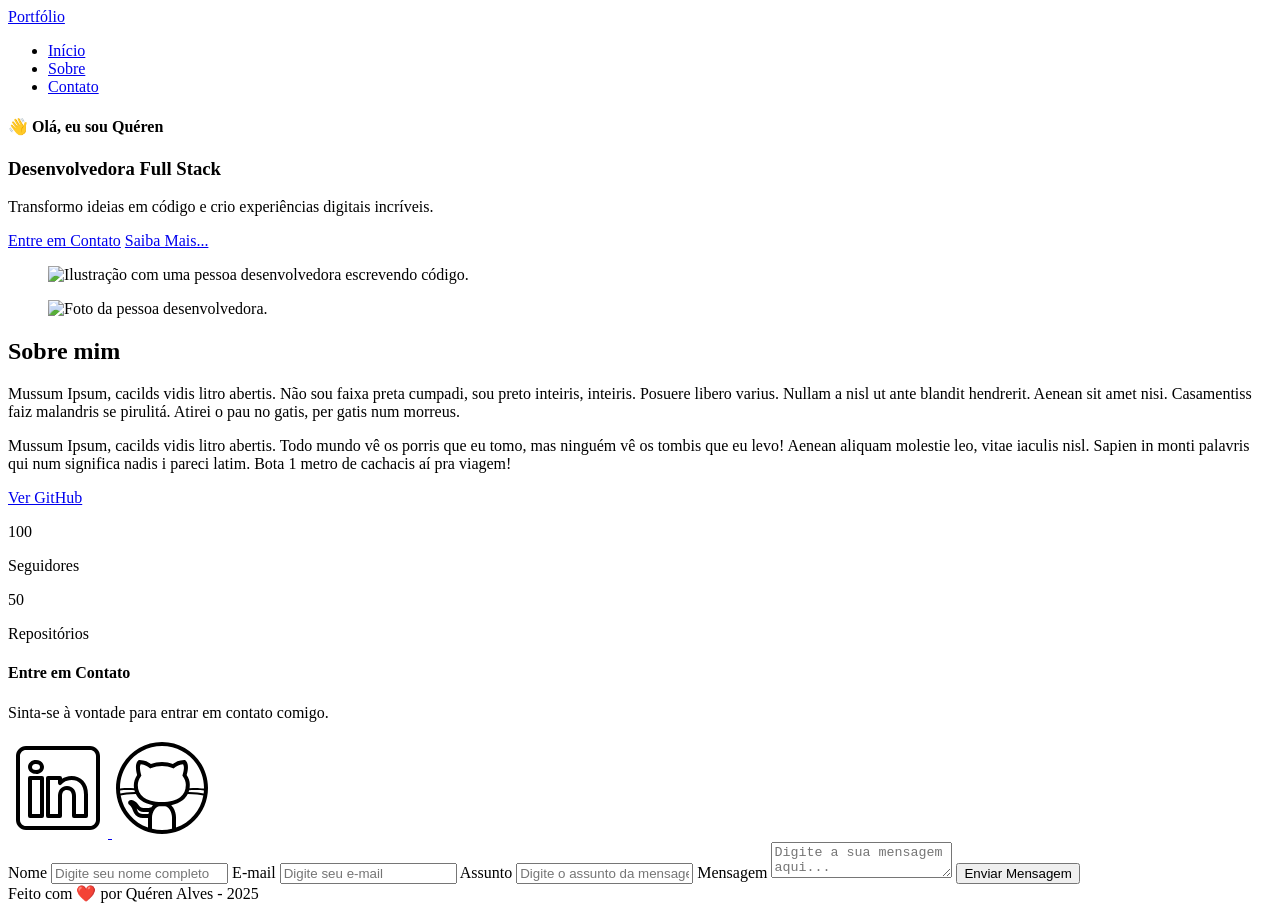
==== index.html @ bed0ec0c ":sparkles: Construção da Página index.html" ====
<!DOCTYPE html>
<html lang="pt-br">
<head>
    <meta charset="UTF-8">
    <meta name="viewport" content="width=device-width, initial-scale=1.0">
    <meta name="author" content="Quéren Alves">
    <meta name="description" content="Portfólio da Quéren Alves, desenvolvedor Full Stack. Conheça meus projetos e entre em contato.">
    <meta name="robots" content="index, follow">
    <link rel="icon" type="image/svg+xml" href="./assets/img/favicon.svg">
    <title>Portfólio da Quéren</title>
</head>
<body> 
    <header class="flex menu_container">
        <article class="menu_content">
            <div id="titulo">
                <a href="#">Portfólio</a>
            </div>
            <nav>
                <ul class="flex menu_list">
                    <li><a href="#hero">Início</a></li>
                    <li><a href="#about">Sobre</a></li>
                    <li><a href="#contact">Contato</a></li>
                </ul>
            </nav>
        </article>
    </header>

    <main>
        <section id="hero" class="hero_container">
            <article class="hero_content">
                <h4>👋 Olá, eu sou Quéren</h4>
                <h1>Desenvolvedora Full Stack</h1>
                <p>Transformo ideias em código e crio experiências digitais incríveis.</p>
                <div class="hero_buttons">
                    <a href="#contact" class="botao">Entre em Contato</a>
                    <a href="#about" class="botao-outline">Saiba Mais...</a>
                </div>
            </article>
            <figure class="hero_image">
                <img src="assets/img/dev_woman.svg" alt="Ilustração com uma pessoa desenvolvedora escrevendo código." class="ilustracao float-animation">
            </figure>
        </section>

        <section id="about" class="about_container">
            <figure class="about_image">
                <img src="assets/img/avatar_dev_woman.svg" alt="Foto da pessoa desenvolvedora.">
            </figure>
            <article class="about_content">
                <h2>Sobre mim</h2>
                <p>Mussum Ipsum, cacilds vidis litro abertis.  Não sou faixa preta cumpadi, sou preto inteiris, inteiris. Posuere libero varius. Nullam a nisl ut ante blandit hendrerit. Aenean sit amet nisi. Casamentiss faiz malandris se pirulitá. Atirei o pau no gatis, per gatis num morreus.</p>
                <p>Mussum Ipsum, cacilds vidis litro abertis.  Todo mundo vê os porris que eu tomo, mas ninguém vê os tombis que eu levo! Aenean aliquam molestie leo, vitae iaculis nisl. Sapien in monti palavris qui num significa nadis i pareci latim. Bota 1 metro de cachacis aí pra viagem!</p>
                <div class="about_stats">
                    <a href="#" target="_blank" class="botao">Ver GitHub</a>
                    <div class="stat-item">
                        <p class="stat-number">100</p>
                        <p class="stat-label">Seguidores</p>
                    </div>
                    <div class="stat-item">
                        <p class="stat-number">50</p>
                        <p class="stat-label">Repositórios</p>
                    </div>
                </div>
            </article>
        </section>

        <section id="contact">
            <article class="contact_info">
                <h4>Entre em Contato</h4>
                <p>Sinta-se à vontade para entrar em contato comigo.</p>
                <div class="social_container">
                    <a href="https://www.linkedin.com/in/querenhalves/" target="_blank" class="social_icon">
                        <img src="assets/img/linkedin.svg" alt="Link para o Linkedin">
                    </a>
                    <a href="https://github.com/queren-alves/" target="_blank" class="social_icon">
                        <img src="assets/img/github.svg" alt="Link para o GitHub">
                    </a>
                </div>
            </article>
            <form id="formulario">
                <label for="nome">Nome</label>
                <input id="nome" name="nome" type="text" placeholder="Digite seu nome completo">
                <span id="txtNome"></span>

                <label for="email">E-mail</label>
                <input id="email" name="email" type="email" placeholder="Digite seu e-mail">
                <span id="txtEmail"></span>

                <label for="assunto">Assunto</label>
                <input id="assunto" name="assunto" type="text" placeholder="Digite o assunto da mensagem">
                <span id="txtAssunto"></span>

                <label for="mensagem">Mensagem</label>
                <textarea id="mensagem" name="mensagem" placeholder="Digite a sua mensagem aqui..."></textarea>
                
                <button class="botao" type="submit">Enviar Mensagem</button>
            </form>
        </section>
    </main>

    <footer>
        Feito com ❤️ por Quéren Alves - 2025
    </footer>
</body>
</html>
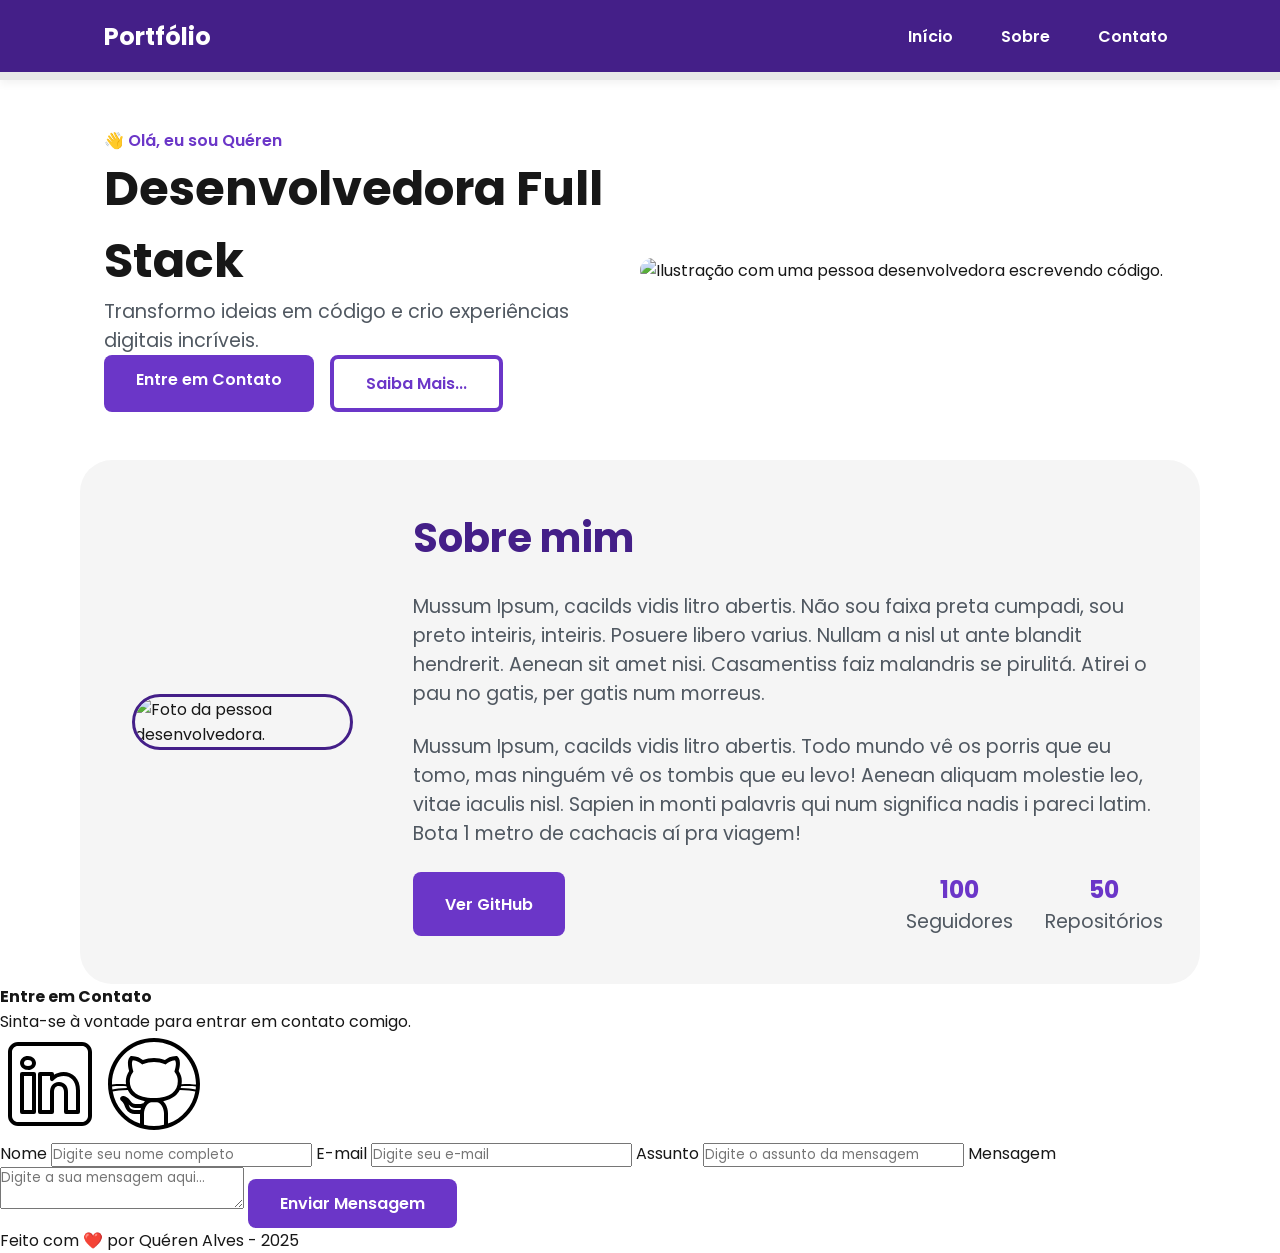
==== commit 6f48ca83: ":sparkles: Estilo Inicial" ====
--- a/index.html
+++ b/index.html
@@ -1,12 +1,16 @@
 <!DOCTYPE html>
 <html lang="pt-br">
 <head>
+    <link rel="preconnect" href="https://fonts.googleapis.com">
+    <link rel="preconnect" href="https://fonts.gstatic.com" crossorigin>
+    <link href="https://fonts.googleapis.com/css2?family=Poppins&display=swap" rel="stylesheet">
     <meta charset="UTF-8">
     <meta name="viewport" content="width=device-width, initial-scale=1.0">
     <meta name="author" content="Quéren Alves">
     <meta name="description" content="Portfólio da Quéren Alves, desenvolvedor Full Stack. Conheça meus projetos e entre em contato.">
     <meta name="robots" content="index, follow">
     <link rel="icon" type="image/svg+xml" href="./assets/img/favicon.svg">
+    <link rel="stylesheet" href="./assets/css/styles.css" />
     <title>Portfólio da Quéren</title>
 </head>
 <body> 
@@ -51,13 +55,15 @@
                 <p>Mussum Ipsum, cacilds vidis litro abertis.  Todo mundo vê os porris que eu tomo, mas ninguém vê os tombis que eu levo! Aenean aliquam molestie leo, vitae iaculis nisl. Sapien in monti palavris qui num significa nadis i pareci latim. Bota 1 metro de cachacis aí pra viagem!</p>
                 <div class="about_stats">
                     <a href="#" target="_blank" class="botao">Ver GitHub</a>
-                    <div class="stat-item">
-                        <p class="stat-number">100</p>
-                        <p class="stat-label">Seguidores</p>
-                    </div>
-                    <div class="stat-item">
-                        <p class="stat-number">50</p>
-                        <p class="stat-label">Repositórios</p>
+                    <div class="stat-wrapper">
+                        <div class="stat-item">
+                            <p class="stat-number">100</p>
+                            <p class="stat-label">Seguidores</p>
+                        </div>
+                        <div class="stat-item">
+                            <p class="stat-number">50</p>
+                            <p class="stat-label">Repositórios</p>
+                        </div>
                     </div>
                 </div>
             </article>
--- a/assets/css/styles.css
+++ b/assets/css/styles.css
@@ -0,0 +1,264 @@
+* {
+    margin: 0;
+    padding: 0;
+    box-sizing: border-box;
+    text-decoration: none;
+    outline: none;
+    font-family: 'Poppins', sans-serif;
+}
+
+:root {
+    --purple-50:  #f4eaff; 
+    --purple-100: #e9dcfa; 
+    --purple-200: #cdb3f0; 
+    --purple-300: #b186e5; 
+    --purple-400: #9460db; 
+    --purple-500: #6b36c8; 
+    --purple-600: #5b2ca0; 
+    --purple-700: #4c2177; 
+    --purple-800: #441f88; 
+    --purple-900: #2a0e4d; 
+    --gray-100: #f5f5f5;
+    --gray-200: #e8e8e8;
+    --gray-400: #505861;
+    --black-800: #171717;
+    --white: #ffffff;
+    --error: #e63946;
+ 
+    --shadow-sm: 0 0.25rem 0.5rem #0000000D; /*top right bottom left*/
+    --shadow-md: 0 0.25rem 0.75rem #6B36C84D;
+    --shadow-lg: 0 0.5rem 1.5rem #6B36C833;
+    --shadow-focus: 0 0 0 0.25rem #6B36C81A;
+}
+
+html {
+    scroll-behavior: smooth;
+}
+
+body {
+    display: flex;
+    flex-direction: column;
+    min-height: 100vh;
+    background-color: var(--white);
+    color: var(--black-800);
+}
+
+main {
+    flex: 1;
+}
+
+a, 
+button {
+    cursor: pointer;
+}
+
+.botao, 
+.botao-outline {
+    padding: 0.75rem 2rem;
+    border-radius: 0.5rem;
+    font-size: 1rem;
+    font-weight: 600;
+    text-align: center;
+    transition: all 0.3s ease;
+}
+
+.botao {
+    border: none;
+    color: var(--white);
+    background-color: var(--purple-500);
+}
+
+.botao:hover {
+    background-color: var(--purple-800);
+    box-shadow: var(--shadow-md);
+    transform: translateY(-0.25rem);
+}
+
+.botao-outline {
+    border: 0.25rem solid var(--purple-500);
+    color: var(--purple-500);
+    background-color: transparent;
+}
+
+.botao-outline:hover {
+    background-color: var(--purple-500);
+    color: var(--white);
+    box-shadow: var(--shadow-md);
+    transform: translateY(-0.25rem);
+}
+
+.menu_container {
+    position: sticky;
+    top: 0;
+    width: 100%;
+    height: 5rem;
+    background-color: var(--purple-800);
+    border-bottom: 0.5rem solid var(--gray-200);
+    box-shadow: var(--shadow-sm);
+    z-index: 1000;
+}
+
+.menu_content {
+    display: flex;
+    justify-content: space-between;
+    align-items: center;
+    width: 70rem;
+    height: 100%;
+    padding: 0 1.5rem;
+    margin: 0 auto;
+}
+
+.menu_container a {
+    font-weight: 600;
+    color: var(--white);
+    transition: color 0.3s ease;
+}
+
+.menu_container a:hover {
+    color: var(--purple-200);
+}
+
+#titulo a {
+    font-size: 1.5rem;
+    font-weight: 700;
+}
+
+.menu_list {
+    display: flex;
+    list-style: none;
+    gap: 2rem;
+}
+
+.menu_list a {
+    padding: 0.5rem;
+}
+
+.hero_container, 
+.about_container, 
+.contact_container {
+    max-width: 70rem;
+    margin: 0 auto;
+    padding: 3rem 1.5rem;
+    scroll-margin-top: 6rem;
+}
+
+.hero_container {
+    display: flex;
+    flex-direction: row;
+}
+
+.hero_buttons {
+    display: flex;
+    flex-direction: row;
+    gap: 1rem;
+}
+
+.hero_content {
+    display: flex;
+    flex-direction: column;
+    justify-content: space-between;
+    flex: 1;
+    max-width: 50%;
+}
+
+.hero_content h4 {
+    color: var(--purple-500);
+    font-weight: 600;
+}
+
+.hero_content h1 {
+    font-size: 3rem;
+    font-weight: 700;
+}
+
+.hero_content p {
+    font-size: 1.2rem;
+    color: var(--gray-400);
+}
+
+.hero_image {
+    flex: 1;
+    display: flex;
+    justify-content: center;
+    align-items: center;
+    max-width: 50%;
+}
+
+.ilustracao {
+    width: 100%;
+    max-width: 100%;
+    border-radius: 2rem;
+}
+
+.about_container {
+    display: flex;
+    flex-direction: row;
+    gap: 2rem;
+    background-color: var(--gray-100);
+    border-radius: 2rem;
+}
+
+.about_content {
+    display: flex;
+    flex-direction: column;
+    gap: 1.5rem;
+    max-width: 70%;
+    color: var(--gray-400);
+    font-size: 1.2rem;
+}
+
+.about_content h2 {
+    color: var(--purple-800);
+    font-size: 2.5rem;
+    font-weight: 700;
+}
+
+
+.about_image img {
+    border: 0.2rem solid var(--purple-800);
+    border-radius: 10rem;
+    max-width: 80%;
+}
+
+.about_image {
+    display: flex;
+    justify-content: center;
+    align-items: center;
+    max-width: 30%;
+}
+
+.about_stats {
+    display: flex;
+    flex-direction: row;
+    justify-content: space-between;
+}
+
+.about_stats a {
+    display: flex;
+    align-items: center;
+}
+
+.stat-item {
+    display: flex;
+    flex-direction: column;
+    justify-content: center;
+    align-items: center;
+}
+
+.stat-number {
+    font-size: 1.5rem;
+    font-weight: 700;
+    color: var(--purple-500);
+}
+
+.stat-wrapper {
+    display: flex;
+    flex-direction: row;
+    gap: 2rem;
+}
+
+
+
+
+
+
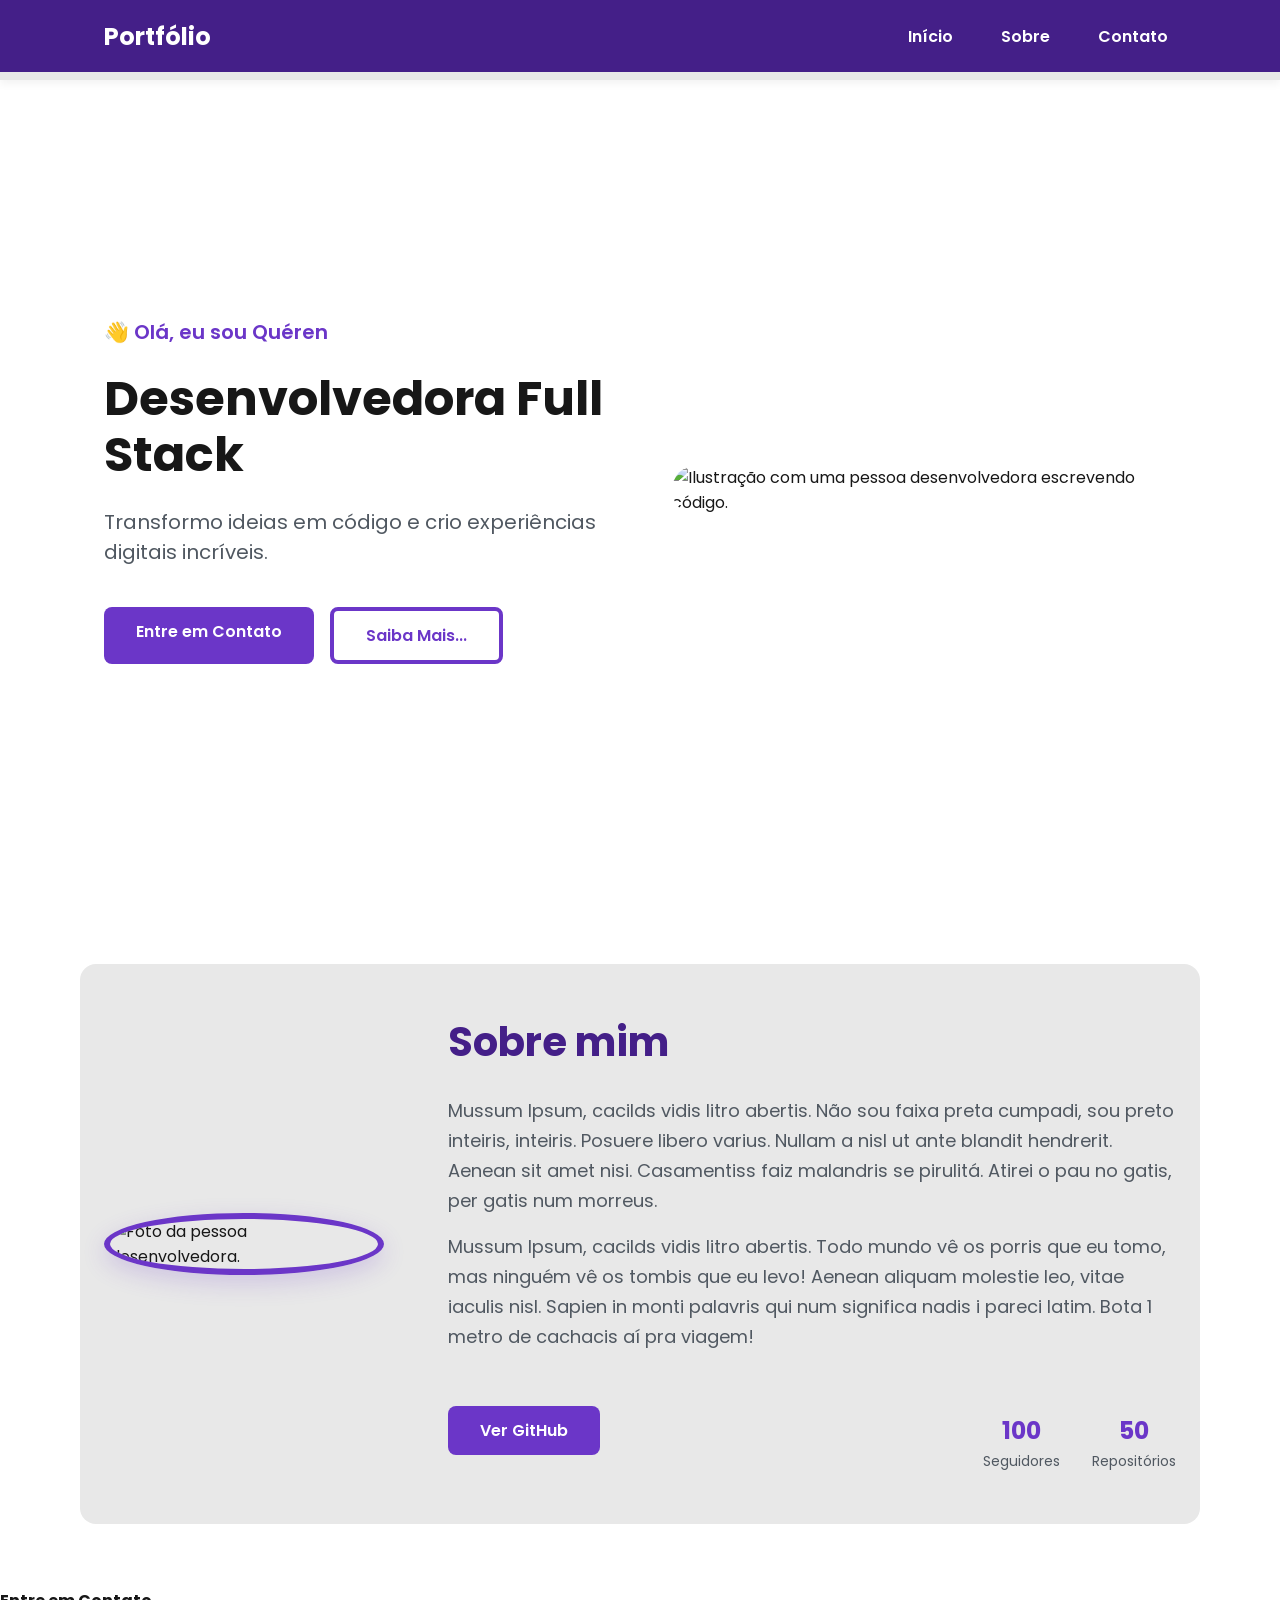
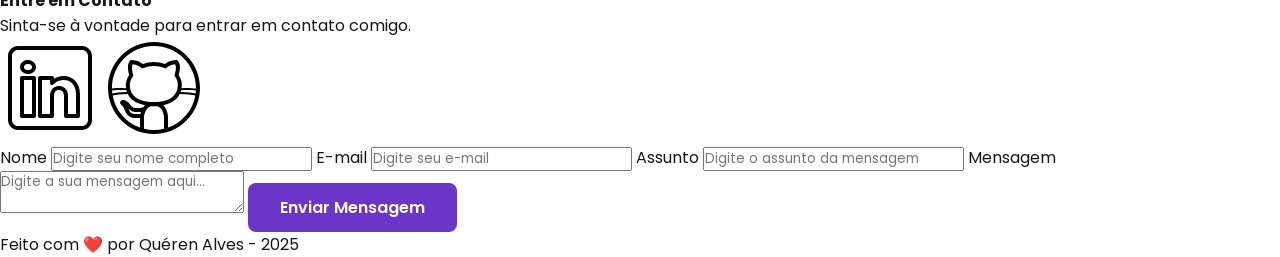
==== commit d67760ae: ":sparkles: Finalização do CSS da seção about" ====
--- a/index.html
+++ b/index.html
@@ -55,7 +55,7 @@
                 <p>Mussum Ipsum, cacilds vidis litro abertis.  Todo mundo vê os porris que eu tomo, mas ninguém vê os tombis que eu levo! Aenean aliquam molestie leo, vitae iaculis nisl. Sapien in monti palavris qui num significa nadis i pareci latim. Bota 1 metro de cachacis aí pra viagem!</p>
                 <div class="about_stats">
                     <a href="#" target="_blank" class="botao">Ver GitHub</a>
-                    <div class="stat-wrapper">
+                    <div class="stats-wrapper">
                         <div class="stat-item">
                             <p class="stat-number">100</p>
                             <p class="stat-label">Seguidores</p>
--- a/assets/css/styles.css
+++ b/assets/css/styles.css
@@ -143,37 +143,42 @@
 }
 
 .hero_container {
-    display: flex;
-    flex-direction: row;
-}
-
-.hero_buttons {
-    display: flex;
-    flex-direction: row;
-    gap: 1rem;
+    min-height: calc(100vh - 5rem);
+    display: flex;
+    align-items: center;
+    gap: 4rem;
 }
 
 .hero_content {
+    flex: 1;
     display: flex;
     flex-direction: column;
-    justify-content: space-between;
-    flex: 1;
-    max-width: 50%;
+    gap: 1.5rem;
 }
 
 .hero_content h4 {
+    font-size: 1.25rem;
+    font-weight: 600;
     color: var(--purple-500);
-    font-weight: 600;
 }
 
 .hero_content h1 {
     font-size: 3rem;
     font-weight: 700;
+    line-height: 3.5rem;
+    color: var(--black-800);
 }
 
 .hero_content p {
-    font-size: 1.2rem;
+    font-size: 1.25rem;
+    font-weight: 1.75rem;
     color: var(--gray-400);
+}
+
+.hero_buttons {
+    display: flex;
+    gap: 1rem;
+    margin-top: 1rem;
 }
 
 .hero_image {
@@ -181,7 +186,6 @@
     display: flex;
     justify-content: center;
     align-items: center;
-    max-width: 50%;
 }
 
 .ilustracao {
@@ -190,75 +194,84 @@
     border-radius: 2rem;
 }
 
+@keyframes float {
+    0%, 100% {
+        transform: translateY(0);
+    }
+    50% {
+        transform: translateY(-1.25rem);
+    }
+}
+
+.float-animation {
+    animation: float 3s ease-in-out infinite;
+}
+
 .about_container {
+    margin: 4rem auto;
+    display: flex;
+    align-items: center;
+    gap: 4rem;
+    background-color: var(--gray-200);
+    border-radius: 1rem;
+}
+
+.about_image {
+    flex: 0 0 17.5rem;
+}
+
+.about_image img {
+    width: 100%;
+    border: 0.375rem solid var(--purple-500);
+    border-radius: 50%;
+    box-shadow: var(--shadow-lg);
+}
+
+.about_content h2 {
+    font-size: 2.5rem;
+    font-weight: 700;
+    margin-bottom: 1.5rem;
+    color: var(--purple-800);
+}
+
+.about_content p {
+    font-size: 1.125rem;
+    line-height: 1.875rem;
+    color: var(--gray-400);
+    margin-bottom: 1rem;
+}
+
+.about_stats {
+    display: flex;
+    gap: 2rem;
+    margin-top: 2rem;
+    align-items: center;
+}
+
+.about_stats .botao {
+    margin-right: auto;
+}
+
+.stat-item {
+    text-align: center;
+}
+
+.stats-wrapper {
     display: flex;
     flex-direction: row;
     gap: 2rem;
-    background-color: var(--gray-100);
-    border-radius: 2rem;
-}
-
-.about_content {
-    display: flex;
-    flex-direction: column;
-    gap: 1.5rem;
-    max-width: 70%;
+    margin-top: 2rem;
+}
+
+.stats-wrapper .stat-number {
+    font-size: 1.5rem;
+    font-weight: 700;
+    color: var(--purple-500);
+    margin-bottom: 0;
+}
+
+.stats-wrapper .stat-label {
+    font-size: 0.875rem;
     color: var(--gray-400);
-    font-size: 1.2rem;
-}
-
-.about_content h2 {
-    color: var(--purple-800);
-    font-size: 2.5rem;
-    font-weight: 700;
-}
-
-
-.about_image img {
-    border: 0.2rem solid var(--purple-800);
-    border-radius: 10rem;
-    max-width: 80%;
-}
-
-.about_image {
-    display: flex;
-    justify-content: center;
-    align-items: center;
-    max-width: 30%;
-}
-
-.about_stats {
-    display: flex;
-    flex-direction: row;
-    justify-content: space-between;
-}
-
-.about_stats a {
-    display: flex;
-    align-items: center;
-}
-
-.stat-item {
-    display: flex;
-    flex-direction: column;
-    justify-content: center;
-    align-items: center;
-}
-
-.stat-number {
-    font-size: 1.5rem;
-    font-weight: 700;
-    color: var(--purple-500);
-}
-
-.stat-wrapper {
-    display: flex;
-    flex-direction: row;
-    gap: 2rem;
-}
-
-
-
-
-
-
+    margin-bottom: 0;
+}
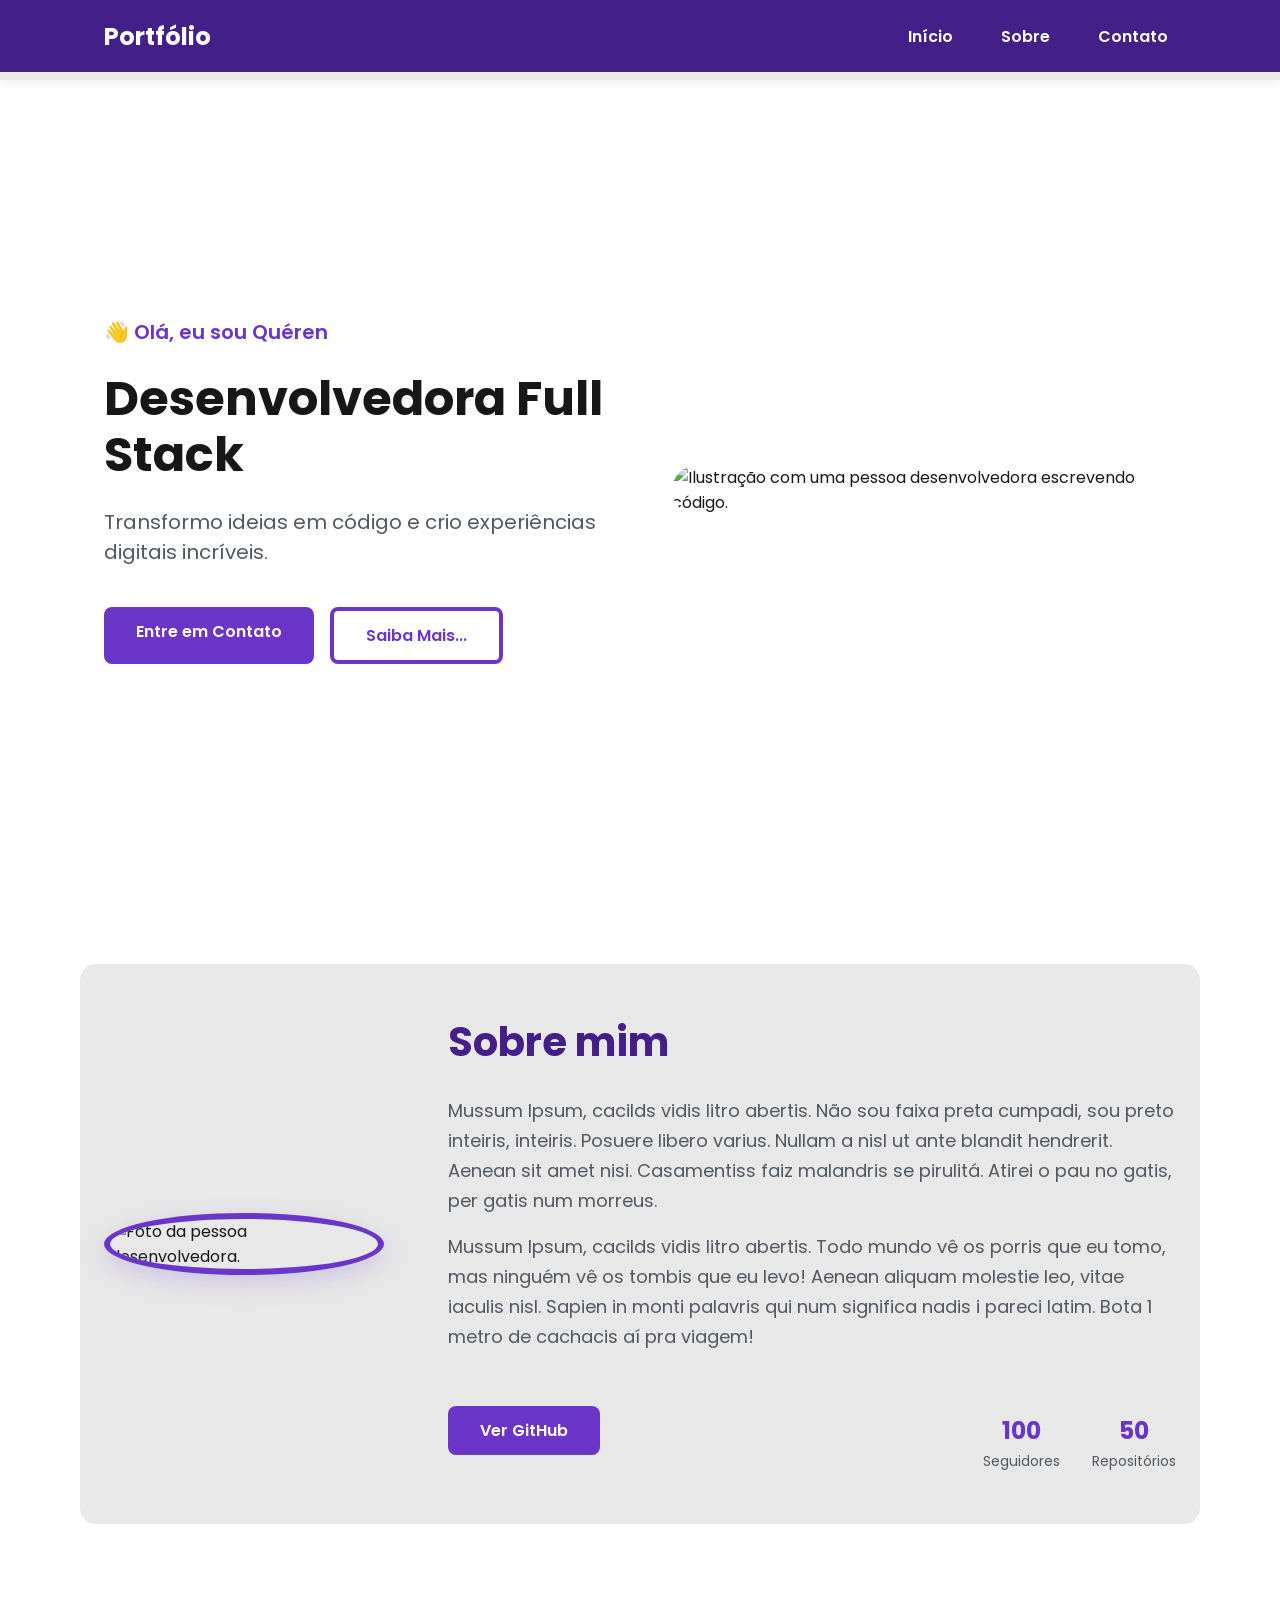
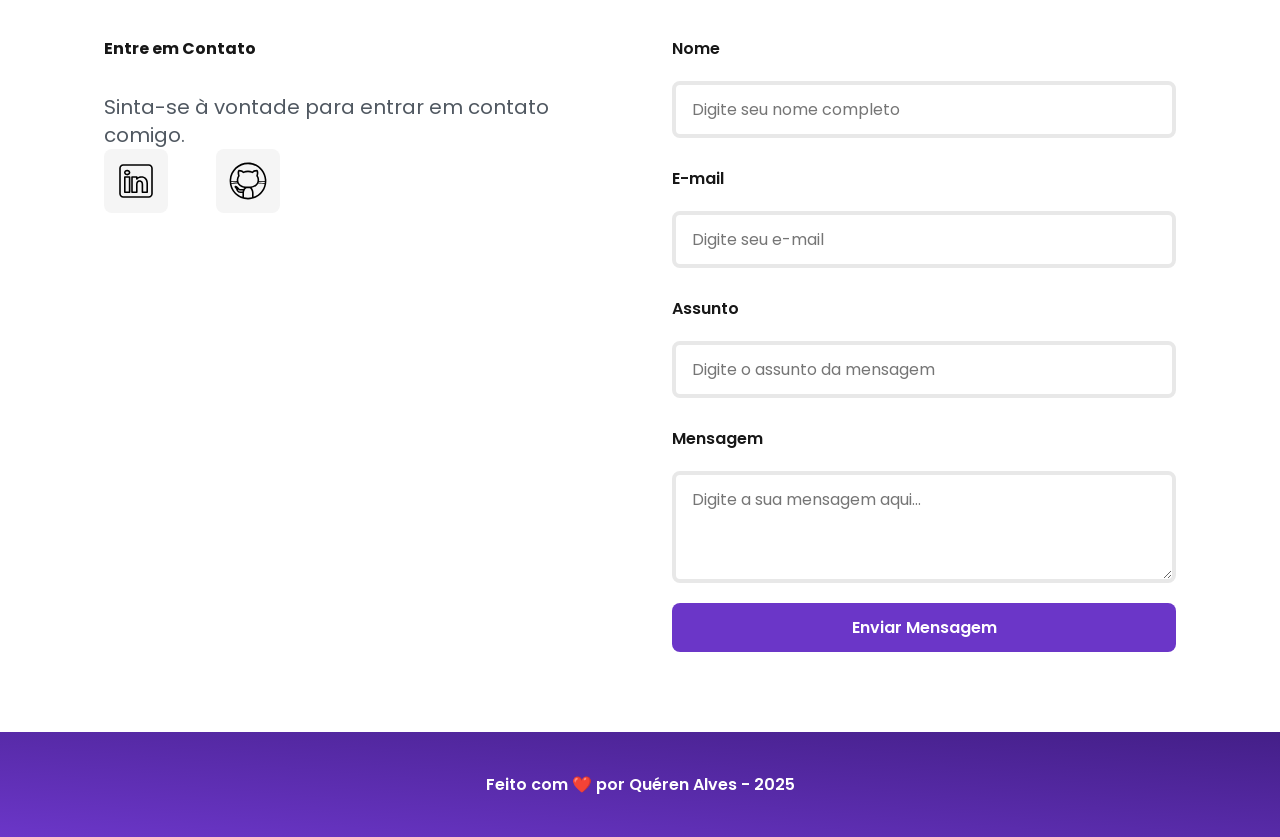
==== commit e7a8af66: ":lipstick: Finalização do Estilização e Responsividade" ====
--- a/index.html
+++ b/index.html
@@ -69,7 +69,7 @@
             </article>
         </section>
 
-        <section id="contact">
+        <section id="contact" class="contact_container">
             <article class="contact_info">
                 <h4>Entre em Contato</h4>
                 <p>Sinta-se à vontade para entrar em contato comigo.</p>
--- a/assets/css/styles.css
+++ b/assets/css/styles.css
@@ -274,4 +274,392 @@
     font-size: 0.875rem;
     color: var(--gray-400);
     margin-bottom: 0;
+}
+
+.contact_container {
+    display: grid;
+    grid-template-columns: 1fr 1fr;
+    margin: 4rem auto 2rem;
+    gap: 4rem;
+}
+
+.contact_info p {
+    font-size: 1.25rem;
+    line-height: 1.75rem;
+    color: var(--gray-400);
+    margin-top: 2rem;
+}
+
+.social_container {
+    display: flex;
+    gap: 3rem;
+}
+
+.social_icon {
+    width: 4rem;
+    height: 4rem;
+    padding: 0.75rem;
+    background-color: var(--gray-100);
+    border-radius: 0.5rem;
+    transition: all 0.3s ease;
+}
+
+.social_icon:hover {
+    background-color: var(--purple-600);
+    transform: translateY(-0.25rem);
+    box-shadow: var(--shadow-md);
+}
+
+.social_icon img {
+    width: 100%;
+    filter: brightness(0) saturate(100%);
+}
+
+.social_icon img:hover {
+    filter: brightness(0) invert(100%);
+}
+
+form {
+    display: flex;
+    flex-direction: column;
+    gap: 1.25rem;
+}
+
+form label {
+    font-size: 1rem;
+    font-weight: 600;
+    color: var(--black-800);
+}
+
+form input, 
+textarea {
+    width: 100%;
+    padding: 0.75rem 1rem;
+    border-radius: 0.5rem;
+    border: 0.25rem solid var(--gray-200);
+    font-size: 1rem;
+    background-color: var(--white);
+    transition: border-color 0.3s ease;
+}
+
+form input:hover, 
+textarea:hover {
+    border-color: var(--purple-500);
+    box-shadow: var(--shadow-focus);
+}
+
+form textarea {
+    resize: vertical;
+    min-height: 7rem;
+}
+
+form span {
+    font-size: 0.75rem;
+    color: var(--error);
+    margin-top: -0.75rem;
+    font-weight: 500;
+}
+
+.sucess_container {
+    display: flex;
+    flex-direction: column;
+    justify-content: center;
+    align-items: center;
+    width: 100%;
+    min-height: calc(100vh - 12.5rem);
+    padding: 3rem 1.5rem;
+}
+
+.sucess_content {
+    display: flex;
+    flex-direction: column;
+    align-items: center;
+    text-align: center;
+    gap: 1.5rem;
+    max-width: 37.5rem;
+}
+
+.sucess_icon {
+    width: 7.5rem;
+    height: 7.5rem;
+    background-color: var(--purple-100);
+    border-radius: 50%;
+    display: flex;
+    align-items: center;
+    justify-content: center;
+}
+
+.sucess_icon svg {
+    width: 3.75rem;
+    height: 3.75rem;
+    fill: var(--purple-500);
+}
+
+.sucess_icon {
+    filter: saturate(100%) 
+            invert(9%) 
+            sepia(57%) 
+            saturate(3044%) 
+            hue-rotate(255deg) 
+            brightness(89%) 
+            contrast(105%);
+}
+
+.sucess_content h1 {
+    font-size: 2.5rem;
+    font-weight: 700;
+    color: var(--purple-800);
+}
+
+.sucess_content h4 {
+    font-size: 1.25rem;
+    color: var(--gray-400);
+    line-height: 1.875rem;
+}
+
+footer {
+    padding: 2.5rem;
+    font-weight: 600;
+    text-align: center;
+    background: linear-gradient(to right top, var(--purple-500), var(--purple-800));
+    color: var(--white);
+    margin-top: auto;
+}
+
+@media screen and (max-width: 1120px) {
+    .menu_content,
+    .hero_container,
+    .about_container,
+    .contact_container {
+        max-width: 100%;
+        padding: 3rem 2rem;
+    }
+
+    .menu_content {
+        padding: 0 2rem;
+    }
+}
+
+@media screen and (max-width: 960px) {
+    .hero_container {
+        flex-direction: column-reverse;
+        text-align: center;
+        gap: 2rem;
+        padding: 2rem 1.5rem;
+    }
+
+    .hero_content h1 {
+        font-size: 2.5rem;
+        line-height: 3rem;
+    }
+
+    .hero_buttons {
+        justify-content: center;
+        flex-wrap: wrap;
+    }
+
+    .about_container {
+        flex-direction: column;
+        gap: 2rem;
+        padding: 2rem 1.5rem;
+    }
+
+    .about_container h2 {
+        text-align: center;
+    }
+
+    .about_image {
+        flex: 0 0 auto;
+    }
+
+    .about_image img {
+        max-width: 15rem;
+        margin: 0 auto;
+    }
+
+    .about_stats {
+        flex-direction: column;
+        align-items: center;
+        gap: 1.5rem;
+    }
+
+    .about_stats .botao {
+        width: 100%;
+        max-width: 20rem;
+        margin: 0 auto;
+    }
+
+    .stats-wrapper {
+        display: flex;
+        gap: 2rem;
+        justify-content: center;
+    }
+
+    .stat-item {
+        flex: 0 0 auto;
+    }
+
+    .contact_container {
+        grid-template-columns: 1fr;
+        gap: 3rem;
+        padding: 2rem 1.5rem;
+    }
+
+    .contact_info {
+        text-align: center;
+    }
+
+    .social_container {
+        justify-content: center;
+    }
+}
+
+@media screen and (max-width: 480px) {
+    .menu_content {
+        justify-content: center;
+        padding: 0 1rem;
+    }
+
+    .menu_list {
+        display: none;
+    }
+
+    #titulo a {
+        font-size: 1.25rem;
+    }
+
+    .hero_container {
+        padding: 1.5rem 1rem;
+        min-height: auto;
+    }
+
+    .hero_content h4 {
+        font-size: 1rem;
+    }
+
+    .hero_content h1 {
+        font-size: 2rem;
+        line-height: 2.5rem;
+    }
+
+    .hero_content p {
+        font-size: 1rem;
+        line-height: 1.5rem;
+    }
+
+    .hero_buttons {
+        flex-direction: column;
+        width: 100%;
+        gap: 0.75rem;
+    }
+
+    .hero_buttons .botao,
+    .hero_buttons .botao-outline {
+        width: 100%;
+    }
+
+    .about_container {
+        padding: 1.5rem 1rem;
+        margin: 2rem auto;
+    }
+
+    .about_image img {
+        max-width: 12rem;
+    }
+
+    .about_content h2 {
+        font-size: 1.75rem;
+    }
+
+    .about_content p {
+        font-size: 1rem;
+        line-height: 1.5rem;
+    }
+
+    .about_stats {
+        gap: 1rem;
+    }
+
+    .about_stats .botao {
+        font-size: 1rem;
+        padding: 0.75rem 1.25rem;
+    }
+
+    .about_content .stat-item .stat-number {
+        font-size: 1.25rem;
+    }
+
+    .about_content .stat-item .stat-label {
+        font-size: 0.75rem;
+    }
+
+    .contact_container {
+        padding: 1.5rem 1rem;
+        margin: 2rem auto;
+        gap: 2rem;
+    }
+
+    .contact_info h4 {
+        font-size: 1.75rem;
+    }
+
+    .contact_info p {
+        font-size: 1rem;
+        line-height: 1.5rem;
+    }
+
+    .social_container {
+        gap: 1.5rem;
+        flex-wrap: wrap;
+    }
+
+    .social_icon {
+        width: 3.5rem;
+        height: 3.5rem;
+        padding: 0.75rem;
+    }
+
+    form input,
+    form textarea {
+        padding: 0.75rem;
+        font-size: 1rem;
+    }
+
+    form label {
+        font-size: 1rem;
+    }
+
+    .botao,
+    .botao-outline {
+        padding: 0.75rem 1.5rem;
+        font-size: 1rem;
+    }
+
+    .sucess_container {
+        padding: 2rem 1rem;
+    }
+
+    .sucess_icon {
+        width: 6rem;
+        height: 6rem;
+    }
+
+    .sucess_icon svg {
+        width: 3rem;
+        height: 3rem;
+    }
+
+    .sucess_content h1 {
+        font-size: 1.75rem;
+    }
+
+    .sucess_content h4 {
+        font-size: 1rem;
+        line-height: 1.5rem;
+    }
+
+    footer {
+        padding: 1.5rem 1rem;
+        font-size: 0.75rem;
+    }
 }
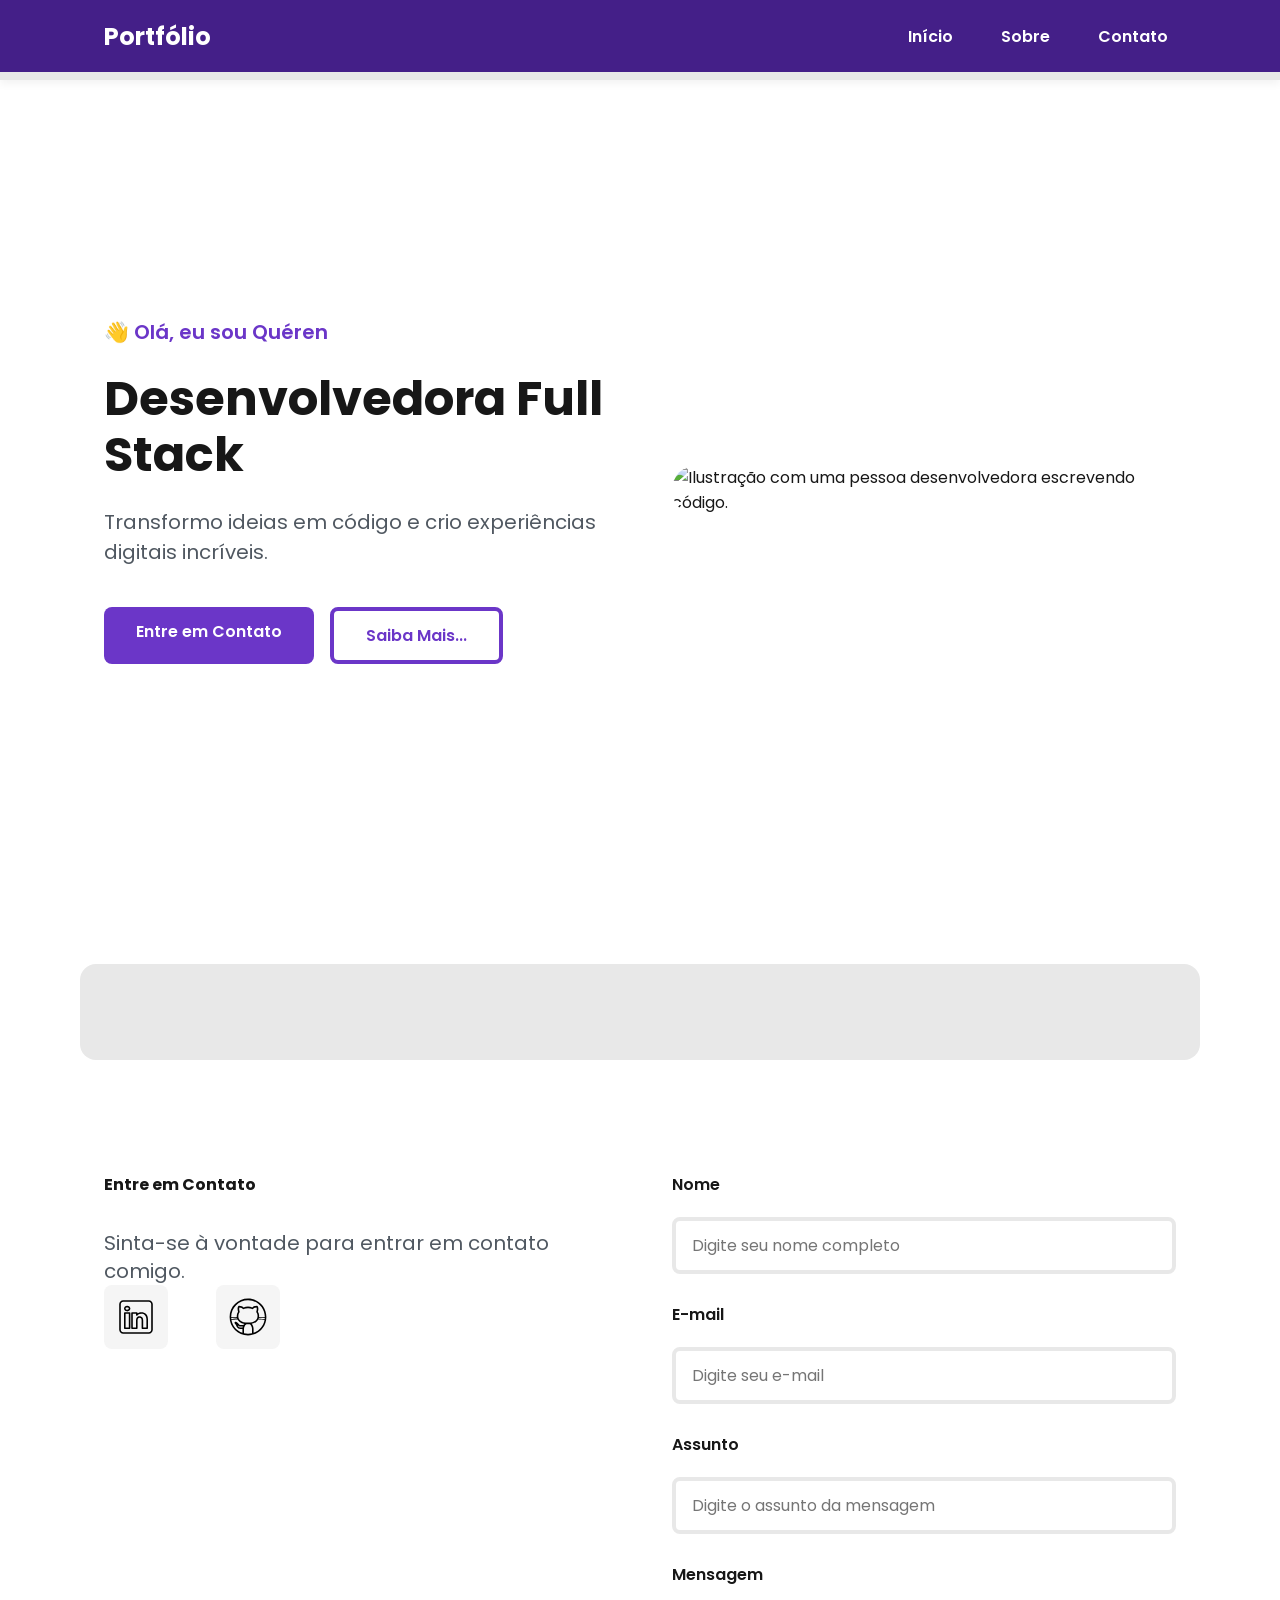
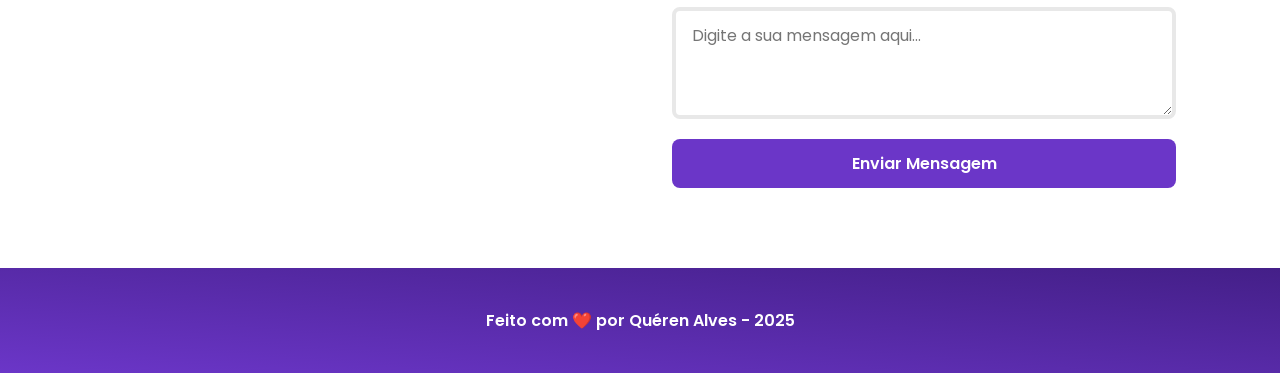
==== commit 327e1f97: ":sparkles: Construção do Script JavaScript" ====
--- a/index.html
+++ b/index.html
@@ -46,27 +46,7 @@
         </section>
 
         <section id="about" class="about_container">
-            <figure class="about_image">
-                <img src="assets/img/avatar_dev_woman.svg" alt="Foto da pessoa desenvolvedora.">
-            </figure>
-            <article class="about_content">
-                <h2>Sobre mim</h2>
-                <p>Mussum Ipsum, cacilds vidis litro abertis.  Não sou faixa preta cumpadi, sou preto inteiris, inteiris. Posuere libero varius. Nullam a nisl ut ante blandit hendrerit. Aenean sit amet nisi. Casamentiss faiz malandris se pirulitá. Atirei o pau no gatis, per gatis num morreus.</p>
-                <p>Mussum Ipsum, cacilds vidis litro abertis.  Todo mundo vê os porris que eu tomo, mas ninguém vê os tombis que eu levo! Aenean aliquam molestie leo, vitae iaculis nisl. Sapien in monti palavris qui num significa nadis i pareci latim. Bota 1 metro de cachacis aí pra viagem!</p>
-                <div class="about_stats">
-                    <a href="#" target="_blank" class="botao">Ver GitHub</a>
-                    <div class="stats-wrapper">
-                        <div class="stat-item">
-                            <p class="stat-number">100</p>
-                            <p class="stat-label">Seguidores</p>
-                        </div>
-                        <div class="stat-item">
-                            <p class="stat-number">50</p>
-                            <p class="stat-label">Repositórios</p>
-                        </div>
-                    </div>
-                </div>
-            </article>
+            
         </section>
 
         <section id="contact" class="contact_container">
@@ -106,5 +86,6 @@
     <footer>
         Feito com ❤️ por Quéren Alves - 2025
     </footer>
+    <script src="assets/js/scripts.js"></script>
 </body>
 </html>
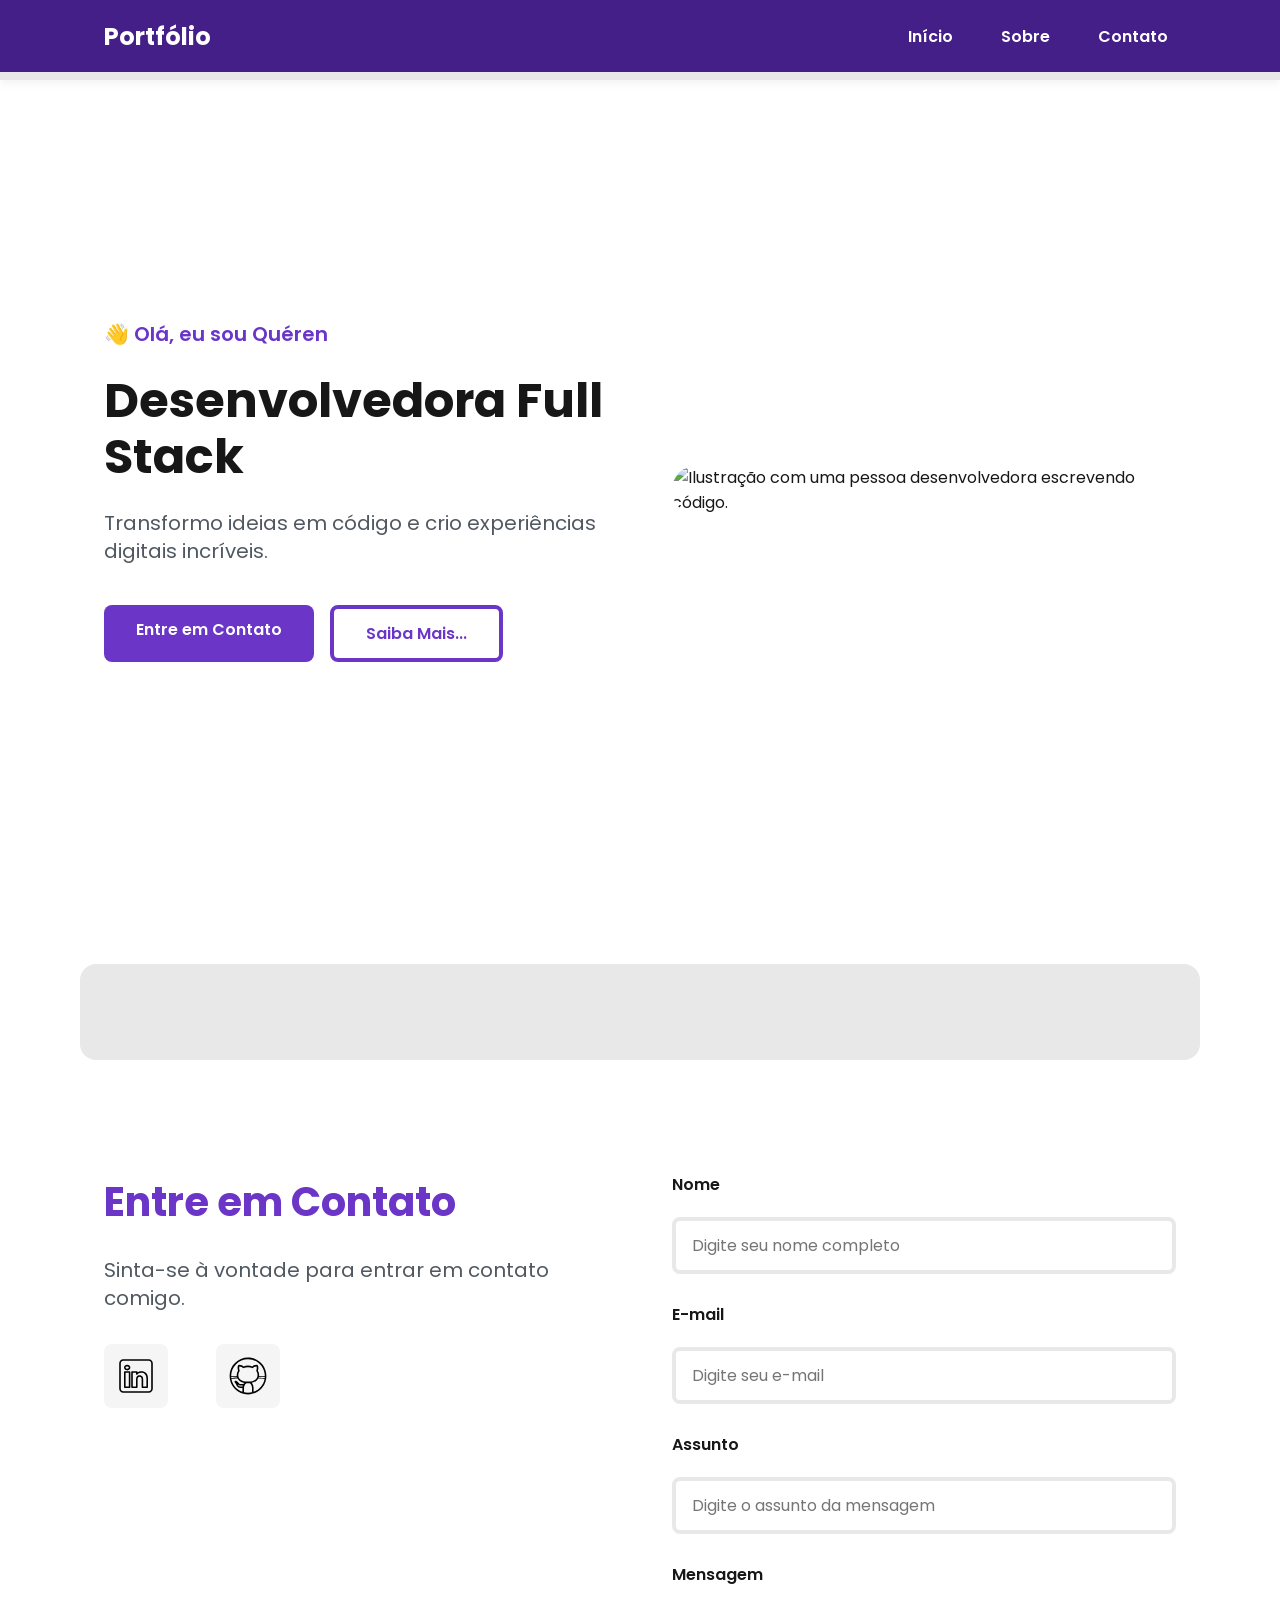
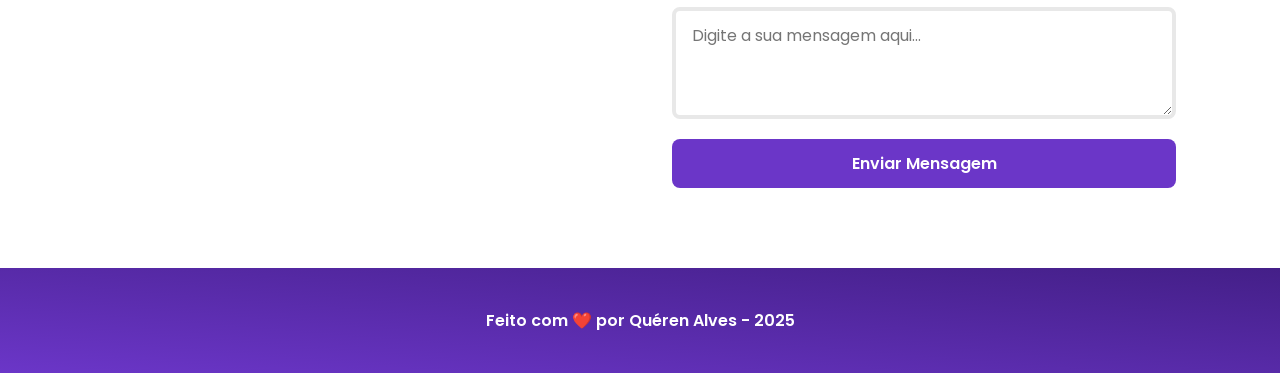
==== commit 67559b96: ":sparkles: Validação e envio do Formulário" ====
--- a/index.html
+++ b/index.html
@@ -62,7 +62,11 @@
                     </a>
                 </div>
             </article>
-            <form id="formulario">
+            <form action="https://formsubmit.co/5168993ca92e2c607dd52fbfc1850e79" method="POST" id="formulario">
+
+                <input type="hidden" name="_next" value="http://127.0.0.1:5500/sucess.html">
+                <input type="hidden" name="_captcha" value="false">
+
                 <label for="nome">Nome</label>
                 <input id="nome" name="nome" type="text" placeholder="Digite seu nome completo">
                 <span id="txtNome"></span>
--- a/assets/css/styles.css
+++ b/assets/css/styles.css
@@ -24,8 +24,8 @@
     --black-800: #171717;
     --white: #ffffff;
     --error: #e63946;
- 
-    --shadow-sm: 0 0.25rem 0.5rem #0000000D; /*top right bottom left*/
+
+    --shadow-sm: 0 0.25rem 0.5rem #0000000D;
     --shadow-md: 0 0.25rem 0.75rem #6B36C84D;
     --shadow-lg: 0 0.5rem 1.5rem #6B36C833;
     --shadow-focus: 0 0 0 0.25rem #6B36C81A;
@@ -47,12 +47,12 @@
     flex: 1;
 }
 
-a, 
+a,
 button {
     cursor: pointer;
 }
 
-.botao, 
+.botao,
 .botao-outline {
     padding: 0.75rem 2rem;
     border-radius: 0.5rem;
@@ -133,8 +133,8 @@
     padding: 0.5rem;
 }
 
-.hero_container, 
-.about_container, 
+.hero_container,
+.about_container,
 .contact_container {
     max-width: 70rem;
     margin: 0 auto;
@@ -171,7 +171,7 @@
 
 .hero_content p {
     font-size: 1.25rem;
-    font-weight: 1.75rem;
+    line-height: 1.75rem;
     color: var(--gray-400);
 }
 
@@ -222,7 +222,7 @@
 
 .about_image img {
     width: 100%;
-    border: 0.375rem solid var(--purple-500);
+    border: 0.35rem solid var(--purple-500);
     border-radius: 50%;
     box-shadow: var(--shadow-lg);
 }
@@ -235,8 +235,9 @@
 }
 
 .about_content p {
-    font-size: 1.125rem;
-    line-height: 1.875rem;
+    font-size: 1.25rem;
+    line-height: 1.75rem;
+    text-align: justify;
     color: var(--gray-400);
     margin-bottom: 1rem;
 }
@@ -266,13 +267,15 @@
 .stats-wrapper .stat-number {
     font-size: 1.5rem;
     font-weight: 700;
+    text-align: center;
     color: var(--purple-500);
     margin-bottom: 0;
 }
 
 .stats-wrapper .stat-label {
-    font-size: 0.875rem;
+    font-size: 0.75rem;
     color: var(--gray-400);
+    text-align: center;
     margin-bottom: 0;
 }
 
@@ -283,11 +286,18 @@
     gap: 4rem;
 }
 
+.contact_info h4 {
+    font-size: 2.5rem;
+    font-weight: 700;
+    margin-bottom: 1.5rem;
+    color: var(--purple-500);
+}
+
 .contact_info p {
     font-size: 1.25rem;
     line-height: 1.75rem;
     color: var(--gray-400);
-    margin-top: 2rem;
+    margin-bottom: 2rem;
 }
 
 .social_container {
@@ -315,7 +325,7 @@
     filter: brightness(0) saturate(100%);
 }
 
-.social_icon img:hover {
+.social_icon:hover img {
     filter: brightness(0) invert(100%);
 }
 
@@ -331,7 +341,7 @@
     color: var(--black-800);
 }
 
-form input, 
+form input,
 textarea {
     width: 100%;
     padding: 0.75rem 1rem;
@@ -342,8 +352,8 @@
     transition: border-color 0.3s ease;
 }
 
-form input:hover, 
-textarea:hover {
+form input:focus,
+form textarea:focus {
     border-color: var(--purple-500);
     box-shadow: var(--shadow-focus);
 }
@@ -395,7 +405,252 @@
     fill: var(--purple-500);
 }
 
-.sucess_icon {
+.sucess_content h1 {
+    font-size: 2.5rem;
+    font-weight: 700;
+    color: var(--purple-800);
+}
+
+.sucess_content h4 {
+    font-size: 1.25rem;
+    color: var(--gray-400);
+    line-height: 1.875rem;
+}
+
+footer {
+    padding: 2.5rem;
+    font-weight: 600;
+    text-align: center;
+    background: linear-gradient(to right top, var(--purple-500), var(--purple-800));
+    color: var(--white);
+    margin-top: auto;
+}
+
+@media screen and (max-width: 1120px) {
+    .menu_content,
+    .hero_container,
+    .about_container,
+    .contact_container {
+        max-width: 100%;
+        padding: 3rem 2rem;
+    }
+
+    .menu_content {
+        padding: 0 2rem;
+    }
+}
+
+@media screen and (max-width: 960px) {
+    .hero_container {
+        flex-direction: column-reverse;
+        text-align: center;
+        gap: 2rem;
+        padding: 2rem 1.5rem;
+    }
+
+    .hero_content h1 {
+        font-size: 2.5rem;
+        line-height: 3rem;
+    }
+
+    .hero_buttons {
+        justify-content: center;
+        flex-wrap: wrap;
+    }
+
+    .about_container {
+        flex-direction: column;
+        gap: 2rem;
+        padding: 2rem 1.5rem;
+    }
+
+    .about_container h2 {
+        text-align: center;
+    }
+
+    .about_image {
+        flex: 0 0 auto;
+    }
+
+    .about_image img {
+        max-width: 15rem;
+        margin: 0 auto;
+    }
+
+    .about_stats {
+        flex-direction: column;
+        align-items: center;
+        gap: 1.5rem;
+    }
+
+    .about_stats .botao {
+        width: 100%;
+        max-width: 20rem;
+        margin: 0 auto;
+    }
+
+    .stats-wrapper {
+        display: flex;
+        gap: 2rem;
+        justify-content: center;
+    }
+
+    .stat-item {
+        flex: 0 0 auto;
+    }
+
+    .contact_container {
+        grid-template-columns: 1fr;
+        gap: 3rem;
+        padding: 2rem 1.5rem;
+    }
+
+    .contact_info {
+        text-align: center;
+    }
+
+    .social_container {
+        justify-content: center;
+    }
+}
+
+@media screen and (max-width: 480px) {
+    .menu_content {
+        justify-content: center;
+        padding: 0 1rem;
+    }
+
+    .menu_list {
+        display: none;
+    }
+
+    #titulo a {
+        font-size: 1.25rem;
+    }
+
+    .hero_container {
+        padding: 1.5rem 1rem;
+        min-height: auto;
+    }
+
+    .hero_content h4 {
+        font-size: 1rem;
+    }
+
+    .hero_content h1 {
+        font-size: 2rem;
+        line-height: 2.5rem;
+    }
+
+    .hero_content p {
+        font-size: 1rem;
+        line-height: 1.5rem;
+    }
+
+    .hero_buttons {
+        flex-direction: column;
+        width: 100%;
+        gap: 0.75rem;
+    }
+
+    .hero_buttons .botao,
+    .hero_buttons .botao-outline {
+        width: 100%;
+    }
+
+    .about_container {
+        padding: 1.5rem 1rem;
+        margin: 2rem auto;
+    }
+
+    .about_image img {
+        max-width: 12rem;
+    }
+
+    .about_content h2 {
+        font-size: 1.75rem;
+    }
+
+    .about_content p {
+        font-size: 1rem;
+        line-height: 1.5rem;
+    }
+
+    .about_stats {
+        gap: 1rem;
+    }
+
+    .about_stats .botao {
+        font-size: 1rem;
+        padding: 0.75rem 1.25rem;
+    }
+
+    .about_content .stat-item .stat-number {
+        font-size: 1.25rem;
+    }
+
+    .about_content .stat-item .stat-label {
+        font-size: 0.75rem;
+    }
+
+    .contact_container {
+        padding: 1.5rem 1rem;
+        margin: 2rem auto;
+        gap: 2rem;
+    }
+
+    .contact_info h4 {
+        font-size: 1.75rem;
+    }
+
+    .contact_info p {
+        font-size: 1rem;
+        line-height: 1.5rem;
+    }
+
+    .social_container {
+        gap: 1.5rem;
+        flex-wrap: wrap;
+    }
+
+    .social_icon {
+        width: 3.5rem;
+        height: 3.5rem;
+        padding: 0.75rem;
+    }
+
+    form input,
+    form textarea {
+        padding: 0.75rem;
+        font-size: 1rem;
+    }
+
+    form label {
+        font-size: 1rem;
+    }
+
+    .botao,
+    .botao-outline {
+        padding: 0.75rem 1.5rem;
+        font-size: 1rem;
+    }
+
+    .sucess_container {
+        padding: 2rem 1rem;
+    }
+
+    .sucess_icon {
+        width: 6rem;
+        height: 6rem;
+    }
+
+    .sucess_icon svg {
+        width: 3rem;
+        height: 3rem;
+        fill: var(--purple-500);
+    }
+
+    .sucess_icon {
     filter: saturate(100%) 
             invert(9%) 
             sepia(57%) 
@@ -403,250 +658,6 @@
             hue-rotate(255deg) 
             brightness(89%) 
             contrast(105%);
-}
-
-.sucess_content h1 {
-    font-size: 2.5rem;
-    font-weight: 700;
-    color: var(--purple-800);
-}
-
-.sucess_content h4 {
-    font-size: 1.25rem;
-    color: var(--gray-400);
-    line-height: 1.875rem;
-}
-
-footer {
-    padding: 2.5rem;
-    font-weight: 600;
-    text-align: center;
-    background: linear-gradient(to right top, var(--purple-500), var(--purple-800));
-    color: var(--white);
-    margin-top: auto;
-}
-
-@media screen and (max-width: 1120px) {
-    .menu_content,
-    .hero_container,
-    .about_container,
-    .contact_container {
-        max-width: 100%;
-        padding: 3rem 2rem;
-    }
-
-    .menu_content {
-        padding: 0 2rem;
-    }
-}
-
-@media screen and (max-width: 960px) {
-    .hero_container {
-        flex-direction: column-reverse;
-        text-align: center;
-        gap: 2rem;
-        padding: 2rem 1.5rem;
-    }
-
-    .hero_content h1 {
-        font-size: 2.5rem;
-        line-height: 3rem;
-    }
-
-    .hero_buttons {
-        justify-content: center;
-        flex-wrap: wrap;
-    }
-
-    .about_container {
-        flex-direction: column;
-        gap: 2rem;
-        padding: 2rem 1.5rem;
-    }
-
-    .about_container h2 {
-        text-align: center;
-    }
-
-    .about_image {
-        flex: 0 0 auto;
-    }
-
-    .about_image img {
-        max-width: 15rem;
-        margin: 0 auto;
-    }
-
-    .about_stats {
-        flex-direction: column;
-        align-items: center;
-        gap: 1.5rem;
-    }
-
-    .about_stats .botao {
-        width: 100%;
-        max-width: 20rem;
-        margin: 0 auto;
-    }
-
-    .stats-wrapper {
-        display: flex;
-        gap: 2rem;
-        justify-content: center;
-    }
-
-    .stat-item {
-        flex: 0 0 auto;
-    }
-
-    .contact_container {
-        grid-template-columns: 1fr;
-        gap: 3rem;
-        padding: 2rem 1.5rem;
-    }
-
-    .contact_info {
-        text-align: center;
-    }
-
-    .social_container {
-        justify-content: center;
-    }
-}
-
-@media screen and (max-width: 480px) {
-    .menu_content {
-        justify-content: center;
-        padding: 0 1rem;
-    }
-
-    .menu_list {
-        display: none;
-    }
-
-    #titulo a {
-        font-size: 1.25rem;
-    }
-
-    .hero_container {
-        padding: 1.5rem 1rem;
-        min-height: auto;
-    }
-
-    .hero_content h4 {
-        font-size: 1rem;
-    }
-
-    .hero_content h1 {
-        font-size: 2rem;
-        line-height: 2.5rem;
-    }
-
-    .hero_content p {
-        font-size: 1rem;
-        line-height: 1.5rem;
-    }
-
-    .hero_buttons {
-        flex-direction: column;
-        width: 100%;
-        gap: 0.75rem;
-    }
-
-    .hero_buttons .botao,
-    .hero_buttons .botao-outline {
-        width: 100%;
-    }
-
-    .about_container {
-        padding: 1.5rem 1rem;
-        margin: 2rem auto;
-    }
-
-    .about_image img {
-        max-width: 12rem;
-    }
-
-    .about_content h2 {
-        font-size: 1.75rem;
-    }
-
-    .about_content p {
-        font-size: 1rem;
-        line-height: 1.5rem;
-    }
-
-    .about_stats {
-        gap: 1rem;
-    }
-
-    .about_stats .botao {
-        font-size: 1rem;
-        padding: 0.75rem 1.25rem;
-    }
-
-    .about_content .stat-item .stat-number {
-        font-size: 1.25rem;
-    }
-
-    .about_content .stat-item .stat-label {
-        font-size: 0.75rem;
-    }
-
-    .contact_container {
-        padding: 1.5rem 1rem;
-        margin: 2rem auto;
-        gap: 2rem;
-    }
-
-    .contact_info h4 {
-        font-size: 1.75rem;
-    }
-
-    .contact_info p {
-        font-size: 1rem;
-        line-height: 1.5rem;
-    }
-
-    .social_container {
-        gap: 1.5rem;
-        flex-wrap: wrap;
-    }
-
-    .social_icon {
-        width: 3.5rem;
-        height: 3.5rem;
-        padding: 0.75rem;
-    }
-
-    form input,
-    form textarea {
-        padding: 0.75rem;
-        font-size: 1rem;
-    }
-
-    form label {
-        font-size: 1rem;
-    }
-
-    .botao,
-    .botao-outline {
-        padding: 0.75rem 1.5rem;
-        font-size: 1rem;
-    }
-
-    .sucess_container {
-        padding: 2rem 1rem;
-    }
-
-    .sucess_icon {
-        width: 6rem;
-        height: 6rem;
-    }
-
-    .sucess_icon svg {
-        width: 3rem;
-        height: 3rem;
     }
 
     .sucess_content h1 {
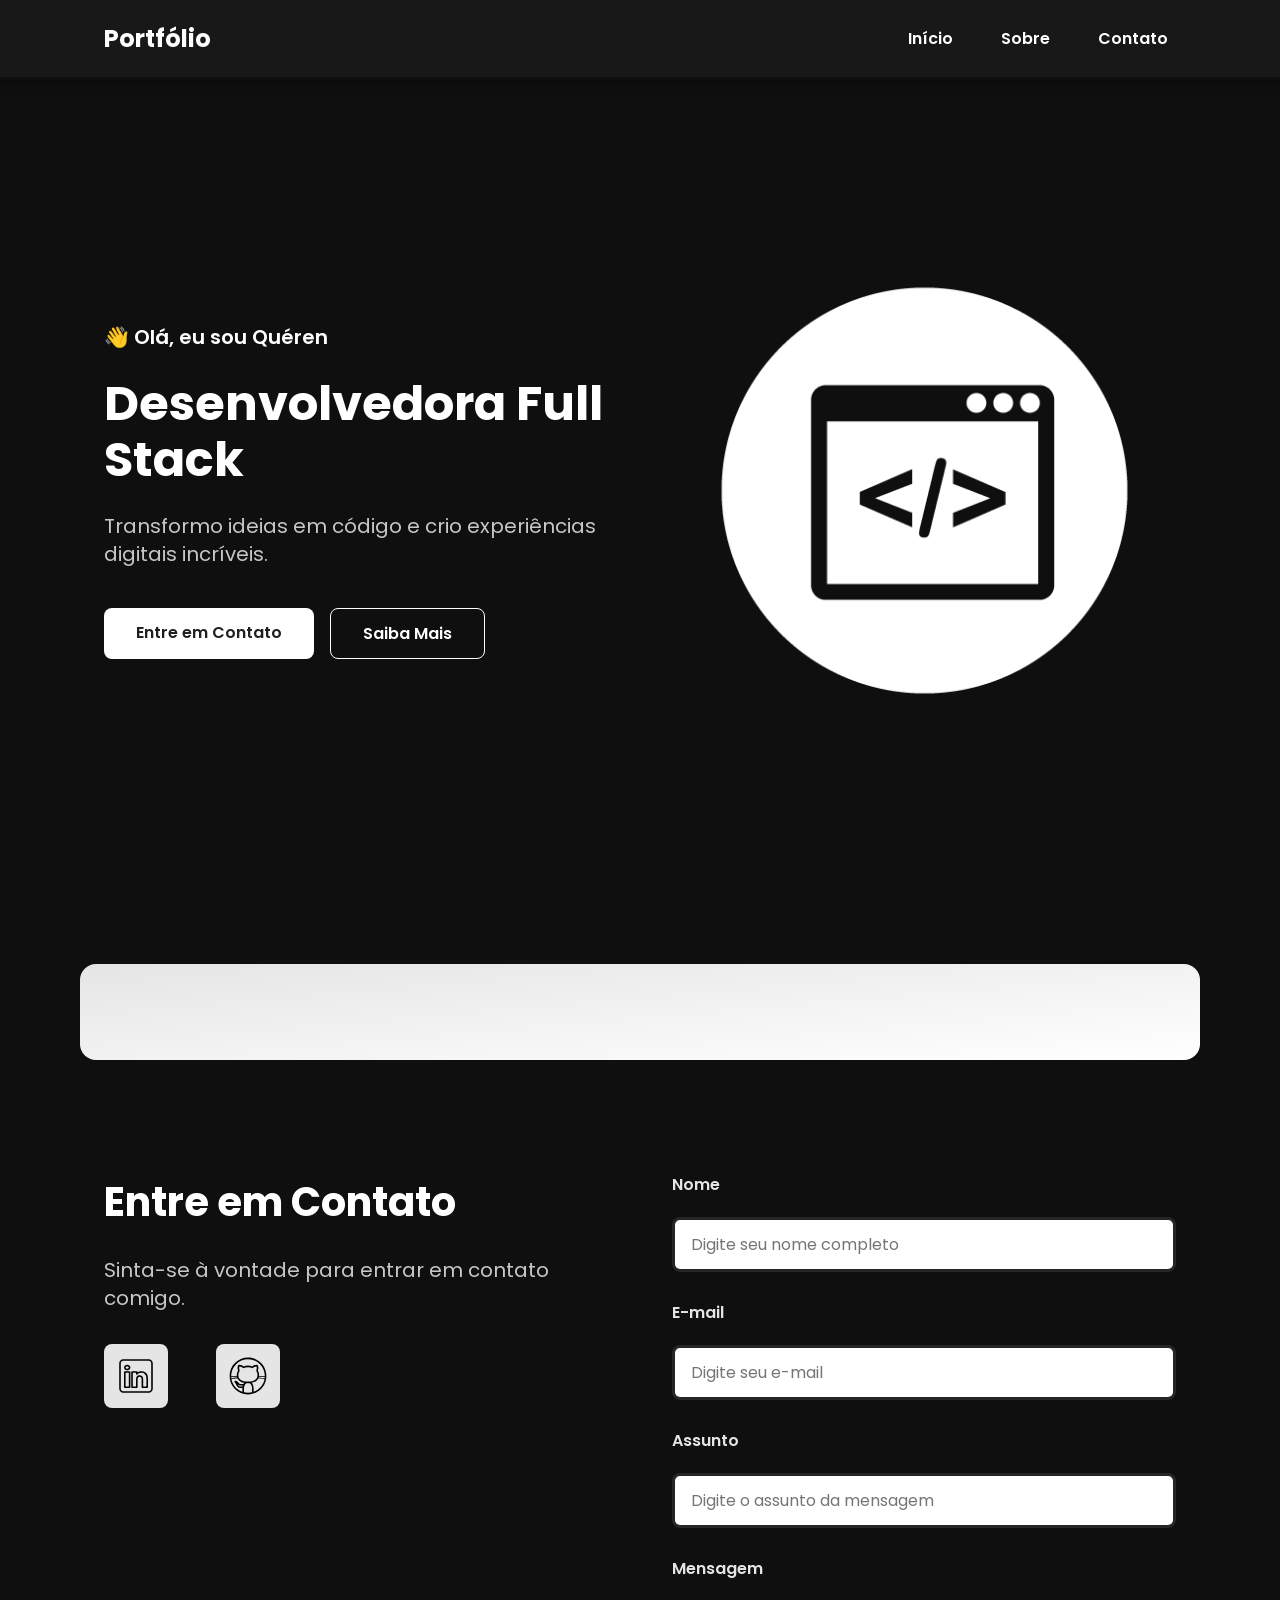
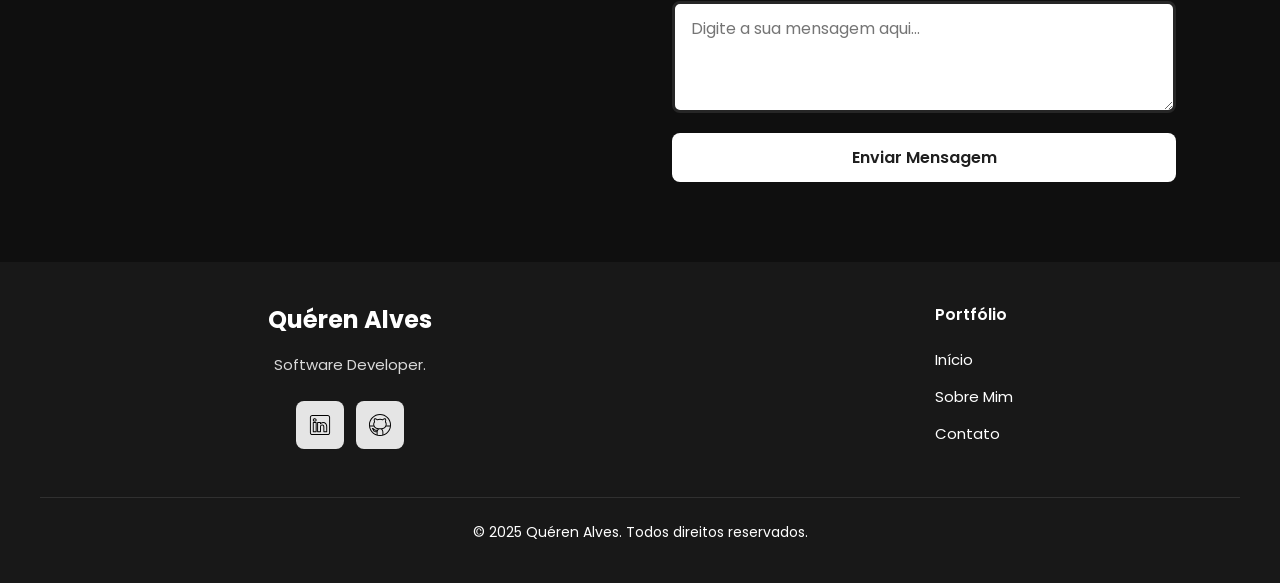
==== commit a0501de0: ":sparkles: Ajustes Finais" ====
--- a/index.html
+++ b/index.html
@@ -9,7 +9,7 @@
     <meta name="author" content="Quéren Alves">
     <meta name="description" content="Portfólio da Quéren Alves, desenvolvedor Full Stack. Conheça meus projetos e entre em contato.">
     <meta name="robots" content="index, follow">
-    <link rel="icon" type="image/svg+xml" href="./assets/img/favicon.svg">
+    <link rel="icon" type="image/svg+xml" href="./assets/img/favicon.png">
     <link rel="stylesheet" href="./assets/css/styles.css" />
     <title>Portfólio da Quéren</title>
 </head>
@@ -37,11 +37,11 @@
                 <p>Transformo ideias em código e crio experiências digitais incríveis.</p>
                 <div class="hero_buttons">
                     <a href="#contact" class="botao">Entre em Contato</a>
-                    <a href="#about" class="botao-outline">Saiba Mais...</a>
+                    <a href="#about" class="botao-outline">Saiba Mais</a>
                 </div>
             </article>
             <figure class="hero_image">
-                <img src="assets/img/dev_woman.svg" alt="Ilustração com uma pessoa desenvolvedora escrevendo código." class="ilustracao float-animation">
+                <img src="assets/img/hero.png" alt="Ilustração dos caracteres </>." class="ilustracao float-animation">
             </figure>
         </section>
 
@@ -87,9 +87,42 @@
         </section>
     </main>
 
-    <footer>
-        Feito com ❤️ por Quéren Alves - 2025
+    <footer class="footer">
+        <div class="container">
+            <div class="footer-content">
+
+                <div class="footer-column">
+                    <div class="footer-logo">
+                        <span class="footer-logo-text">Quéren Alves</span>
+                    </div>
+                    <p class="footer-description">Software Developer.</p>
+                    <div class="footer-social">
+                        <a href="https://www.linkedin.com/in/querenhalves/" target="_blank" class="social_icon social">
+                            <img src="assets/img/linkedin.svg" alt="Link para o Linkedin">
+                        </a>
+                        <a href="https://github.com/queren-alves/" target="_blank" class="social_icon social">
+                            <img src="assets/img/github.svg" alt="Link para o GitHub">
+                        </a>
+                    </div>      
+                </div>
+
+                <div class="footer-column">
+                    <h4 class="footer-heading">Portfólio</h4>
+                    <ul class="footer-links">
+                        <li><a href="#hero">Início</a></li>
+                        <li><a href="#about">Sobre Mim</a></li>
+                        <li><a href="#contact">Contato</a></li>
+                </div>
+            </div>
+
+            <div class="footer-bottom">
+                <p class="footer-copyright">© 2025 Quéren Alves. Todos direitos reservados.</p>
+            </div>
+            
+        </div>
+
     </footer>
+
     <script src="assets/js/scripts.js"></script>
 </body>
 </html>
--- a/assets/css/styles.css
+++ b/assets/css/styles.css
@@ -6,7 +6,7 @@
     outline: none;
     font-family: 'Poppins', sans-serif;
 }
-
+/*
 :root {
     --purple-50:  #f4eaff; 
     --purple-100: #e9dcfa; 
@@ -29,6 +29,28 @@
     --shadow-md: 0 0.25rem 0.75rem #6B36C84D;
     --shadow-lg: 0 0.5rem 1.5rem #6B36C833;
     --shadow-focus: 0 0 0 0.25rem #6B36C81A;
+} */
+
+:root {
+    --black-50:  #f2f2f2;
+    --black-100: #d9d9d9;
+    --black-200: #b3b3b3;
+    --black-300: #808080;
+    --black-400: #4d4d4d;
+    --black-500: #262626;
+    --black-600: #1f1f1f;
+    --black-700: #181818;
+    --black-800: #0f0f0f;
+
+    --gray-100: #e5e5e5;
+    --gray-200: #c7c7c7;
+    --gray-400: #8a8a8a;
+    --white: #ffffff;
+    --error: #e63946;
+
+    --shadow-sm: 0 0.25rem 0.5rem #00000040;
+    --shadow-md: 0 0.25rem 0.75rem #00000066;
+    --shadow-lg: 0 0.5rem 1.5rem #00000080;
 }
 
 html {
@@ -39,8 +61,8 @@
     display: flex;
     flex-direction: column;
     min-height: 100vh;
-    background-color: var(--white);
-    color: var(--black-800);
+    background-color: var(--black-800);
+    color: var(--gray-100);
 }
 
 main {
@@ -64,25 +86,37 @@
 
 .botao {
     border: none;
-    color: var(--white);
-    background-color: var(--purple-500);
+    color: var(--black-600);
+    background-color: var(--white);
 }
 
 .botao:hover {
-    background-color: var(--purple-800);
+    background-color: transparent;
+    color: var(--white);
     box-shadow: var(--shadow-md);
     transform: translateY(-0.25rem);
+    border: 0.120rem solid var(--white);
+}
+
+.git {
+    background-color: var(--black-600);
+    color: var(--white);
+}
+
+.git:hover {
+    border: none;
+    background-color: var(--black-800);
 }
 
 .botao-outline {
-    border: 0.25rem solid var(--purple-500);
-    color: var(--purple-500);
+    border: 0.120rem solid var(--white);
+    color: var(--white);
     background-color: transparent;
 }
 
 .botao-outline:hover {
-    background-color: var(--purple-500);
-    color: var(--white);
+    background-color: var(--white);
+    color: var(--black-800);
     box-shadow: var(--shadow-md);
     transform: translateY(-0.25rem);
 }
@@ -92,8 +126,8 @@
     top: 0;
     width: 100%;
     height: 5rem;
-    background-color: var(--purple-800);
-    border-bottom: 0.5rem solid var(--gray-200);
+    background-color: var(--black-700);
+    border-bottom: 0.2rem solid var(--black-800);
     box-shadow: var(--shadow-sm);
     z-index: 1000;
 }
@@ -115,7 +149,7 @@
 }
 
 .menu_container a:hover {
-    color: var(--purple-200);
+    color: var(--black-300);
 }
 
 #titulo a {
@@ -159,20 +193,20 @@
 .hero_content h4 {
     font-size: 1.25rem;
     font-weight: 600;
-    color: var(--purple-500);
+    color: var(--white);
 }
 
 .hero_content h1 {
     font-size: 3rem;
     font-weight: 700;
     line-height: 3.5rem;
-    color: var(--black-800);
+    color: var(--white);
 }
 
 .hero_content p {
     font-size: 1.25rem;
     line-height: 1.75rem;
-    color: var(--gray-400);
+    color: var(--gray-200);
 }
 
 .hero_buttons {
@@ -212,7 +246,7 @@
     display: flex;
     align-items: center;
     gap: 4rem;
-    background-color: var(--gray-200);
+    background: linear-gradient(to left top, var(--white), var(--gray-100));
     border-radius: 1rem;
 }
 
@@ -222,7 +256,7 @@
 
 .about_image img {
     width: 100%;
-    border: 0.35rem solid var(--purple-500);
+    border: 0.1rem solid var(--black-300);
     border-radius: 50%;
     box-shadow: var(--shadow-lg);
 }
@@ -231,14 +265,14 @@
     font-size: 2.5rem;
     font-weight: 700;
     margin-bottom: 1.5rem;
-    color: var(--purple-800);
+    color: var(--black-800);
 }
 
 .about_content p {
     font-size: 1.25rem;
     line-height: 1.75rem;
     text-align: justify;
-    color: var(--gray-400);
+    color: var(--black-800);
     margin-bottom: 1rem;
 }
 
@@ -268,13 +302,13 @@
     font-size: 1.5rem;
     font-weight: 700;
     text-align: center;
-    color: var(--purple-500);
+    color: var(--black-500);
     margin-bottom: 0;
 }
 
 .stats-wrapper .stat-label {
     font-size: 0.75rem;
-    color: var(--gray-400);
+    color: var(--black-500);
     text-align: center;
     margin-bottom: 0;
 }
@@ -290,13 +324,13 @@
     font-size: 2.5rem;
     font-weight: 700;
     margin-bottom: 1.5rem;
-    color: var(--purple-500);
+    color: var(--white);
 }
 
 .contact_info p {
     font-size: 1.25rem;
     line-height: 1.75rem;
-    color: var(--gray-400);
+    color: var(--gray-200);
     margin-bottom: 2rem;
 }
 
@@ -315,7 +349,8 @@
 }
 
 .social_icon:hover {
-    background-color: var(--purple-600);
+    background-color: transparent;
+    border: 0.120rem solid var(--white);
     transform: translateY(-0.25rem);
     box-shadow: var(--shadow-md);
 }
@@ -338,7 +373,7 @@
 form label {
     font-size: 1rem;
     font-weight: 600;
-    color: var(--black-800);
+    color: var(--gray-100);
 }
 
 form input,
@@ -346,7 +381,7 @@
     width: 100%;
     padding: 0.75rem 1rem;
     border-radius: 0.5rem;
-    border: 0.25rem solid var(--gray-200);
+    border: 0.2rem solid var(--black-500);
     font-size: 1rem;
     background-color: var(--white);
     transition: border-color 0.3s ease;
@@ -354,8 +389,8 @@
 
 form input:focus,
 form textarea:focus {
-    border-color: var(--purple-500);
-    box-shadow: var(--shadow-focus);
+    border-color: var(--gray-400);
+    box-shadow: var(--shadow-md);
 }
 
 form textarea {
@@ -392,7 +427,7 @@
 .sucess_icon {
     width: 7.5rem;
     height: 7.5rem;
-    background-color: var(--purple-100);
+    background-color: var(--white);
     border-radius: 50%;
     display: flex;
     align-items: center;
@@ -402,28 +437,122 @@
 .sucess_icon svg {
     width: 3.75rem;
     height: 3.75rem;
-    fill: var(--purple-500);
 }
 
 .sucess_content h1 {
     font-size: 2.5rem;
     font-weight: 700;
-    color: var(--purple-800);
+    color: var(--white);
 }
 
 .sucess_content h4 {
     font-size: 1.25rem;
-    color: var(--gray-400);
+    color: var(--gray-200);
     line-height: 1.875rem;
 }
 
 footer {
     padding: 2.5rem;
-    font-weight: 600;
+    background-color: var(--black-700);
+    color: var(--white);
+    margin-top: auto;
+}
+
+.footer-content {
+  display: flex;
+  justify-content: space-around;
+  gap: 48px;
+  margin-bottom: 48px;
+}
+
+.footer-logo {
+  gap: 12px;
+  margin-bottom: 16px;
+}
+
+.footer-logo-text {
+    display: flex;
+    justify-content: center;
+    font-size: 24px;
+    font-weight: 700;
+    color: var(--white);
+}
+
+.footer-description {
+    display: flex;
+    justify-content: center;
+    font-size: 15px;
+    color: var(--black-100);
+    line-height: 1.6;
+    margin-bottom: 24px;
+}
+
+.footer-social {
+  display: flex;
+  justify-content: center;
+  gap: 12px;
+}
+
+.social {
+    width: 3rem;
+    height: 3rem;
+}
+
+.footer-heading {
+  font-size: 16px;
+  font-weight: 600;
+  margin-bottom: 20px;
+  color: var(--white);
+}
+
+.footer-links {
+  list-style: none;
+  display: flex;
+  flex-direction: column;
+  gap: 12px;
+}
+
+.footer-links a {
+  color: var(--text-light);
+  text-decoration: none;
+  font-size: 15px;
+  transition: var(--transition);
+}
+
+.footer-links a:hover {
+  color: var(--black-200);
+}
+
+.footer-bottom {
+  padding-top: 24px;
+  border-top: 1px solid rgba(255, 255, 255, 0.1);
+  display: flex;
+  justify-content: center;
+  align-items: center;
+}
+
+.footer-copyright {
+  font-size: 14px;
+  color: var(--text-light);
+}
+
+
+@media (max-width: 1024px) {
+  .footer-content {
+    grid-template-columns: repeat(2, 1fr);
+  }
+}
+
+@media (max-width: 768px) {
+  .footer-content {
+    grid-template-columns: 1fr;
+  }
+
+  .footer-bottom {
+    flex-direction: column;
+    gap: 16px;
     text-align: center;
-    background: linear-gradient(to right top, var(--purple-500), var(--purple-800));
-    color: var(--white);
-    margin-top: auto;
+  }
 }
 
 @media screen and (max-width: 1120px) {
